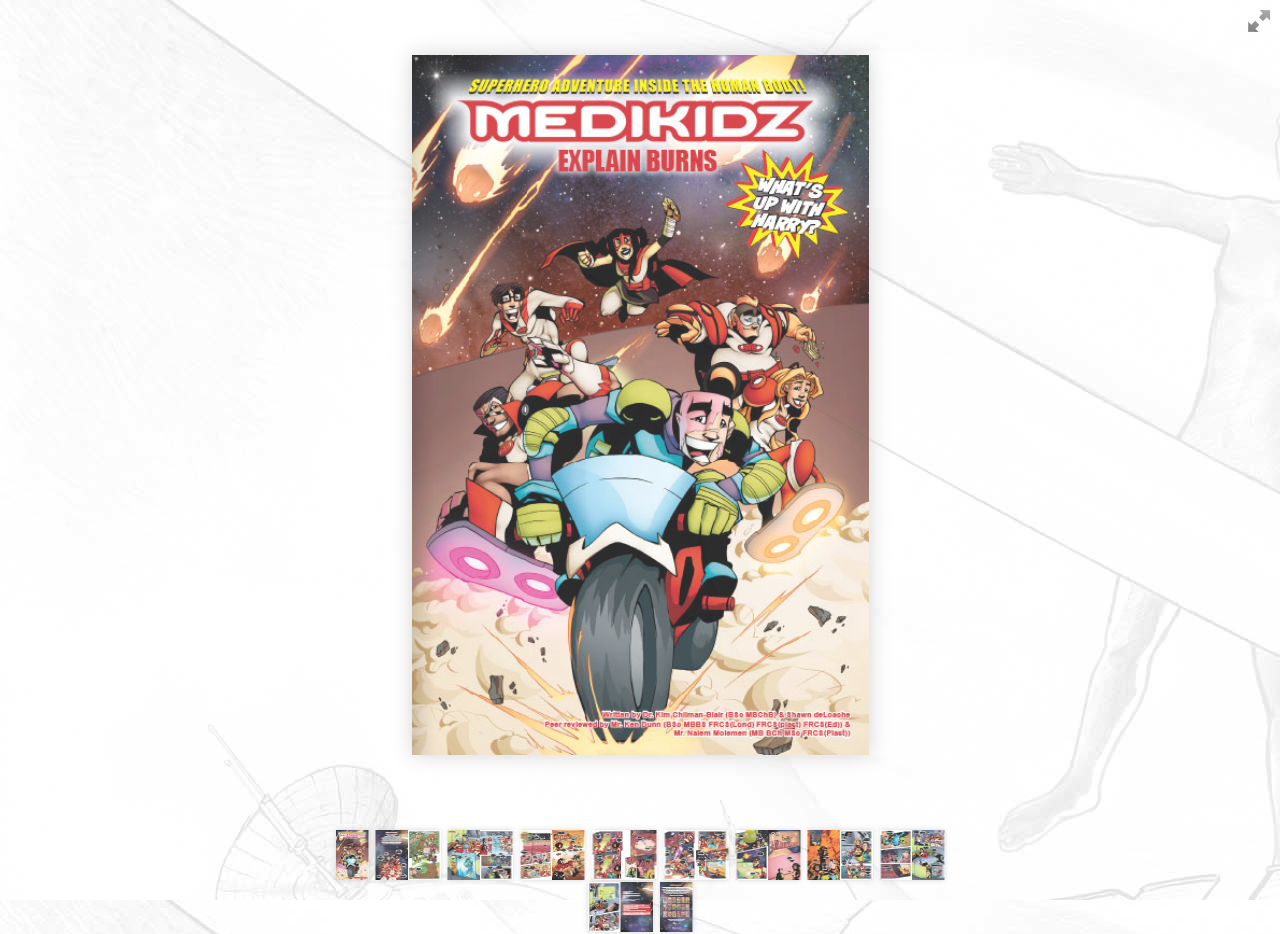
==== test_flipbook/samples/magazine/right-to-left.html @ 8646d207 "adding test flipbook for demonstration" ====
<!doctype html>
<!--[if lt IE 7 ]> <html lang="en" class="ie6"> <![endif]-->
<!--[if IE 7 ]>    <html lang="en" class="ie7"> <![endif]-->
<!--[if IE 8 ]>    <html lang="en" class="ie8"> <![endif]-->
<!--[if IE 9 ]>    <html lang="en" class="ie9"> <![endif]-->
<!--[if !IE]><!--> <html lang="en"> <!--<![endif]-->
<head>
<title>Medikidz Explain burns</title>
<meta name="viewport" content="width = 1050, user-scalable = no" />
<script type="text/javascript" src="../../extras/jquery.min.1.7.js"></script>
<script type="text/javascript" src="../../extras/modernizr.2.5.3.min.js"></script>
<script type="text/javascript" src="../../lib/hash.js"></script>

</head>
<body>

<div id="canvas">

<div class="zoom-icon zoom-icon-in"></div>

<div class="magazine-viewport">
	<div class="container">
		<div class="magazine">
			<!-- Next button -->
			<div ignore="1" class="next-button"></div>
			<!-- Previous button -->
			<div ignore="1" class="previous-button"></div>
		</div>
	</div>
</div>

<!-- Thumbnails -->
<div class="thumbnails">
	<div>
		<ul>
			<li class="i">
				<img src="pages/1-thumb.jpg" width="65" height="100" class="page-1">
				<span>1</span>
			</li>
			<li class="d">
				<img src="pages/2-thumb.jpg" width="65" height="100" class="page-2">
				<img src="pages/3-thumb.jpg" width="65" height="100" class="page-3">
				<span>2-3</span>
			</li>
<!-- 			<li class="d">
				<img src="pages/4-thumb.jpg" width="65" height="100" class="page-4">
				<img src="pages/5-thumb.jpg" width="65" height="100" class="page-5">
				<span>4-5</span>
			</li> -->
			<li class="d">
				<img src="pages/6-thumb.jpg" width="65" height="100" class="page-6">
				<img src="pages/7-thumb.jpg" width="65" height="100" class="page-7">
				<span>6-7</span>
			</li>
<!-- 			<li class="d">
				<img src="pages/8-thumb.jpg" width="65" height="100" class="page-8">
				<img src="pages/9-thumb.jpg" width="65" height="100" class="page-9">
				<span>8-9</span>
			</li> -->
			<li class="d">
				<img src="pages/10-thumb.jpg" width="65" height="100" class="page-10">
				<img src="pages/11-thumb.jpg" width="65" height="100" class="page-11">
				<span>10-11</span>
			</li>
<!-- 			<li class="d">
				<img src="pages/12-thumb.jpg" width="65" height="100" class="page-12">
				<img src="pages/13-thumb.jpg" width="65" height="100" class="page-13">
				<span>12-13</span>
			</li> -->
			<li class="d">
				<img src="pages/14-thumb.jpg" width="65" height="100" class="page-14">
				<img src="pages/15-thumb.jpg" width="65" height="100" class="page-15">
				<span>14-15</span>
			</li>
<!-- 			<li class="d">
				<img src="pages/16-thumb.jpg" width="65" height="100" class="page-16">
				<img src="pages/17-thumb.jpg" width="65" height="100" class="page-17">
				<span>16-17</span>
			</li> -->
			<li class="d">
				<img src="pages/18-thumb.jpg" width="65" height="100" class="page-18">
				<img src="pages/19-thumb.jpg" width="65" height="100" class="page-19">
				<span>18-19</span>
			</li>
<!-- 			<li class="d">
				<img src="pages/20-thumb.jpg" width="65" height="100" class="page-20">
				<img src="pages/21-thumb.jpg" width="65" height="100" class="page-21">
				<span>20-21</span>
			</li> -->
			<li class="d">
				<img src="pages/22-thumb.jpg" width="65" height="100" class="page-22">
				<img src="pages/23-thumb.jpg" width="65" height="100" class="page-23">
				<span>22-23</span>
			</li>
<!-- 			<li class="d">
				<img src="pages/24-thumb.jpg" width="65" height="100" class="page-24">
				<img src="pages/25-thumb.jpg" width="65" height="100" class="page-25">
				<span>24-25</span>
			</li> -->
			<li class="d">
				<img src="pages/26-thumb.jpg" width="65" height="100" class="page-26">
				<img src="pages/27-thumb.jpg" width="65" height="100" class="page-27">
				<span>26-27</span>
			</li>
<!-- 			<li class="d">
				<img src="pages/28-thumb.jpg" width="65" height="100" class="page-28">
				<img src="pages/29-thumb.jpg" width="65" height="100" class="page-29">
				<span>28-29</span>
			</li> -->
			<li class="d">
				<img src="pages/30-thumb.jpg" width="65" height="100" class="page-30">
				<img src="pages/31-thumb.jpg" width="65" height="100" class="page-31">
				<span>30-31</span>
			</li>
<!-- 			<li class="d">
				<img src="pages/32-thumb.jpg" width="65" height="100" class="page-32">
                <img src="pages/33-thumb.jpg" width="65" height="100" class="page-33">
				<span>32-33</span>
			</li> -->
            <li class="d">
				<img src="pages/34-thumb.jpg" width="65" height="100" class="page-34">
                <img src="pages/35-thumb.jpg" width="65" height="100" class="page-35">
				<span>34-35</span>
			</li>
            <li class="d">
				<img src="pages/36-thumb.jpg" width="65" height="100" class="page-36">
				<span>36</span>
			</li>
		<ul>
	<div>	
</div>
</div>

<script type="text/javascript">

function loadApp() {

	// detect mobile or tablet. jQuery.browser.mobile is defined in detectmobilebrowser.js

	var isMobile = jQuery.browser.mobile;

	var displayMode = 'double';
	var magazineHeight = 700;

	// if on mobile, set the display mode to single, and increase the height to fill more of the screen

	if(isMobile){
		displayMode = 'single';
	 	magazineHeight = 1050;
	}

 	$('#canvas').fadeIn(1000);

 	var flipbook = $('.magazine');

 	// Check if the CSS was already loaded
	
	if (flipbook.width()==0 || flipbook.height()==0) {
		setTimeout(loadApp, 10);
		return;
	}
	
	// Create the flipbook

	flipbook.turn({
			
			// Magazine width

			width: 915,

			// Magazine height

			height: magazineHeight,

			// Duration in millisecond

			duration: 1000,

			// Hardware acceleration

			acceleration: !isChrome(),

			// Enables gradients

			gradients: true,
			
			// Auto center this flipbook

			autoCenter: true,

			// Elevation from the edge of the flipbook when turning a page

			elevation: 50,

			// The number of pages

			pages: 36,
			
			// Set single or double page based on if on mobile or deskton
			display: displayMode,

			// Change the direction to right to left, for languages like Arabic

			direction: "rtl",

			// Events

			when: {
				turning: function(event, page, view) {
					
					var book = $(this),
					currentPage = book.turn('page'),
					pages = book.turn('pages');
			
					// Update the current URI

					Hash.go('page/' + page).update();

					// Show and hide navigation buttons

					disableControls(page);
					

					$('.thumbnails .page-'+currentPage).
						parent().
						removeClass('current');

					$('.thumbnails .page-'+page).
						parent().
						addClass('current');



				},

				turned: function(event, page, view) {

					disableControls(page);

					$(this).turn('center');

					if (page==1) { 
						$(this).turn('peel', 'br');
					}

				},

				missing: function (event, pages) {

					// Add pages that aren't in the magazine

					for (var i = 0; i < pages.length; i++)
						addPage(pages[i], $(this));

				}
			}

	});

	// Zoom.js

	$('.magazine-viewport').zoom({
		flipbook: $('.magazine'),

		max: function() { 
			
			return largeMagazineWidth()/$('.magazine').width();

		}, 

		when: {

			swipeLeft: function() {

				$(this).zoom('flipbook').turn('next');

			},

			swipeRight: function() {
				
				$(this).zoom('flipbook').turn('previous');

			},

			resize: function(event, scale, page, pageElement) {

				if (scale==1)
					loadSmallPage(page, pageElement);
				else
					loadLargePage(page, pageElement);

			},

			zoomIn: function () {

				$('.thumbnails').hide();
				$('.made').hide();
				$('.magazine').removeClass('animated').addClass('zoom-in');
				$('.zoom-icon').removeClass('zoom-icon-in').addClass('zoom-icon-out');
				
				if (!window.escTip && !$.isTouch) {
					escTip = true;

					$('<div />', {'class': 'exit-message'}).
						html('<div>Press ESC to exit</div>').
							appendTo($('body')).
							delay(2000).
							animate({opacity:0}, 500, function() {
								$(this).remove();
							});
				}
			},

			zoomOut: function () {

				$('.exit-message').hide();
				$('.thumbnails').fadeIn();
				$('.made').fadeIn();
				$('.zoom-icon').removeClass('zoom-icon-out').addClass('zoom-icon-in');

				setTimeout(function(){
					$('.magazine').addClass('animated').removeClass('zoom-in');
					resizeViewport();
				}, 0);

			}
		}
	});

	// Zoom event

	if ($.isTouch)
		$('.magazine-viewport').bind('zoom.doubleTap', zoomTo);
	else
		$('.magazine-viewport').bind('zoom.tap', zoomTo);


	// Using arrow keys to turn the page

	$(document).keydown(function(e){

		var previous = 37, next = 39, esc = 27;

		switch (e.keyCode) {
			case previous:

				// left arrow
				$('.magazine').turn('previous');
				e.preventDefault();

			break;
			case next:

				//right arrow
				$('.magazine').turn('next');
				e.preventDefault();

			break;
			case esc:
				
				$('.magazine-viewport').zoom('zoomOut');	
				e.preventDefault();

			break;
		}
	});

	// URIs - Format #/page/1 

	Hash.on('^page\/([0-9]*)$', {
		yep: function(path, parts) {
			var page = parts[1];

			if (page!==undefined) {
				if ($('.magazine').turn('is'))
					$('.magazine').turn('page', page);
			}

		},
		nop: function(path) {

			if ($('.magazine').turn('is'))
				$('.magazine').turn('page', 1);
		}
	});


	$(window).resize(function() {
		resizeViewport();
	}).bind('orientationchange', function() {
		resizeViewport();

	});

	// Events for thumbnails

	$('.thumbnails').click(function(event) {
		
		var page;

		if (event.target && (page=/page-([0-9]+)/.exec($(event.target).attr('class'))) ) {
		
			$('.magazine').turn('page', page[1]);
		}
	});

	$('.thumbnails li').
		bind($.mouseEvents.over, function() {
			
			$(this).addClass('thumb-hover');

		}).bind($.mouseEvents.out, function() {
			
			$(this).removeClass('thumb-hover');

		});

	if ($.isTouch) {
	
		$('.thumbnails').
			addClass('thumbanils-touch').
			bind($.mouseEvents.move, function(event) {
				event.preventDefault();
			});

	} else {

		$('.thumbnails ul').mouseover(function() {

			$('.thumbnails').addClass('thumbnails-hover');

		}).mousedown(function() {

			return false;

		}).mouseout(function() {

			$('.thumbnails').removeClass('thumbnails-hover');

		});

	}


	// Regions

	if ($.isTouch) {
		$('.magazine').bind('touchstart', regionClick);
	} else {
		$('.magazine').click(regionClick);
	}

	// Events for the next button

	$('.next-button').bind($.mouseEvents.over, function() {
		
		$(this).addClass('next-button-hover');

	}).bind($.mouseEvents.out, function() {
		
		$(this).removeClass('next-button-hover');

	}).bind($.mouseEvents.down, function() {
		
		$(this).addClass('next-button-down');

	}).bind($.mouseEvents.up, function() {
		
		$(this).removeClass('next-button-down');

	}).click(function() {
		
		$('.magazine').turn('next');

	});

	// Events for the next button
	
	$('.previous-button').bind($.mouseEvents.over, function() {
		
		$(this).addClass('previous-button-hover');

	}).bind($.mouseEvents.out, function() {
		
		$(this).removeClass('previous-button-hover');

	}).bind($.mouseEvents.down, function() {
		
		$(this).addClass('previous-button-down');

	}).bind($.mouseEvents.up, function() {
		
		$(this).removeClass('previous-button-down');

	}).click(function() {
		
		$('.magazine').turn('previous');

	});


	resizeViewport();

	$('.magazine').addClass('animated');

}

// Zoom icon

 $('.zoom-icon').bind('mouseover', function() { 
 	
 	if ($(this).hasClass('zoom-icon-in'))
 		$(this).addClass('zoom-icon-in-hover');

 	if ($(this).hasClass('zoom-icon-out'))
 		$(this).addClass('zoom-icon-out-hover');
 
 }).bind('mouseout', function() { 
 	
 	 if ($(this).hasClass('zoom-icon-in'))
 		$(this).removeClass('zoom-icon-in-hover');
 	
 	if ($(this).hasClass('zoom-icon-out'))
 		$(this).removeClass('zoom-icon-out-hover');

 }).bind('click', function() {

 	if ($(this).hasClass('zoom-icon-in'))
 		$('.magazine-viewport').zoom('zoomIn');
 	else if ($(this).hasClass('zoom-icon-out'))	
		$('.magazine-viewport').zoom('zoomOut');

 });

 $('#canvas').hide();


// Load the HTML4 version if there's not CSS transform

yepnope({
	test : Modernizr.csstransforms,
	yep: ['../../lib/turn.js'],
	nope: ['../../lib/turn.html4.min.js'],
	both: ['../../lib/zoom.min.js', 'js/magazine.js', 'js/detectmobilebrowser.js', 'css/magazine.css'],
	complete: loadApp
});

window.onorientationchange = detectIOSOrientation;  

function checkOrientation (orientation){
        if ( orientation > 0 || orientation < 180)  {
        return("portrait");
    }
    else if ( orientation < 90  || orientation > -90) {
        return("landscape");
    }


}   

function detectIOSOrientation () {

     switch(checkOrientation(orientation)){
        case "portrait" : 
             $('.turn-book').turn('display', 'single').turn('size', 480, 1200);
             $(".importPage").show();
        break;

        case "landscape" : 
             $('.turn-book').turn('display', 'double').turn('size', 960, 600);
             $(".importPage").hide();
        break;


     }

 };

</script>

</body>
</html>
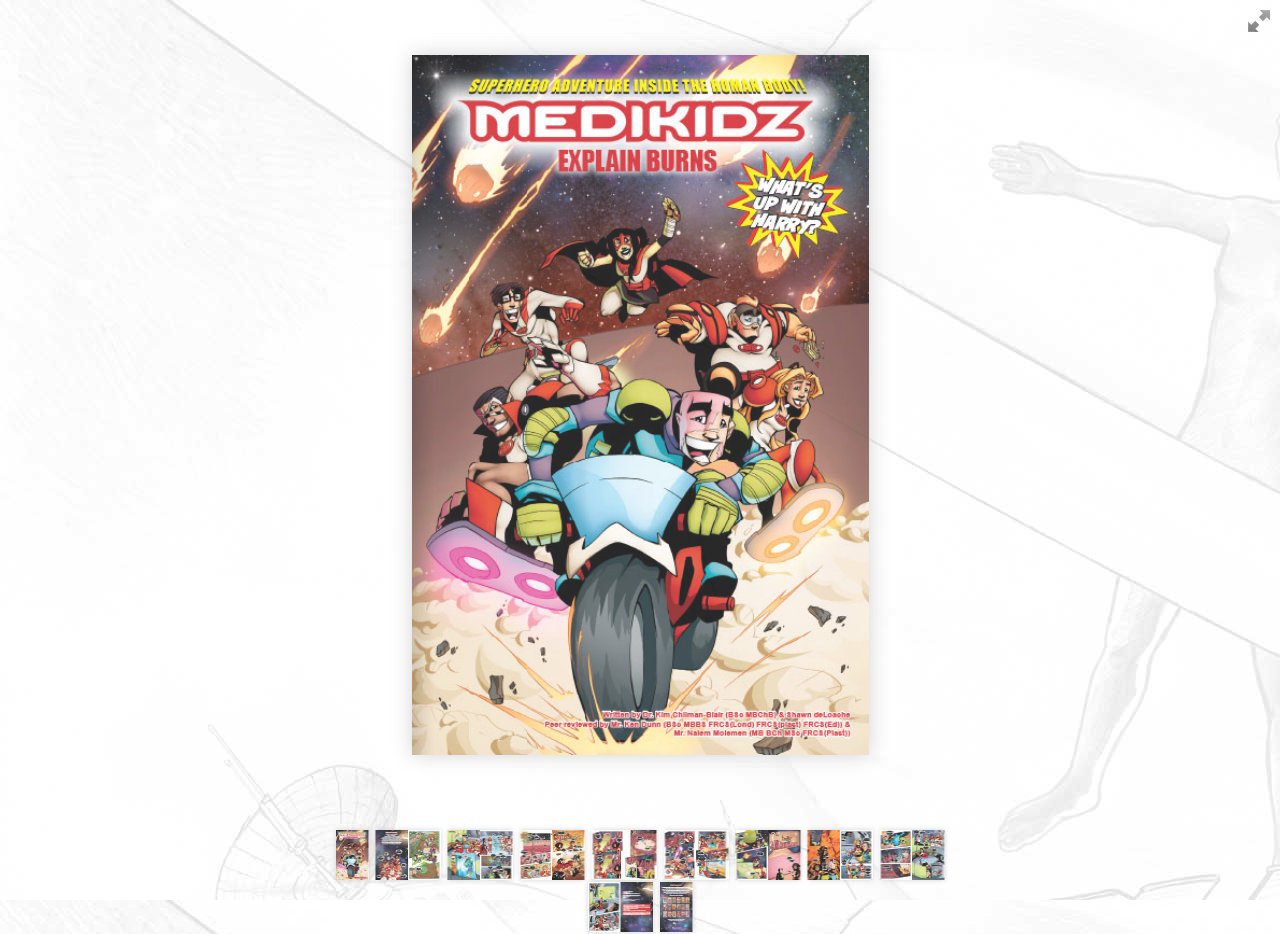
==== commit bf342d78: "re addding right to left css" ====
--- a/test_flipbook/samples/magazine/right-to-left.html
+++ b/test_flipbook/samples/magazine/right-to-left.html
@@ -541,7 +541,7 @@
 	test : Modernizr.csstransforms,
 	yep: ['../../lib/turn.js'],
 	nope: ['../../lib/turn.html4.min.js'],
-	both: ['../../lib/zoom.min.js', 'js/magazine.js', 'js/detectmobilebrowser.js', 'css/magazine.css'],
+	both: ['../../lib/zoom.min.js', 'js/magazine.js', 'js/detectmobilebrowser.js', 'css/magazine.css', 'css/right-to-left.css'],
 	complete: loadApp
 });
 
